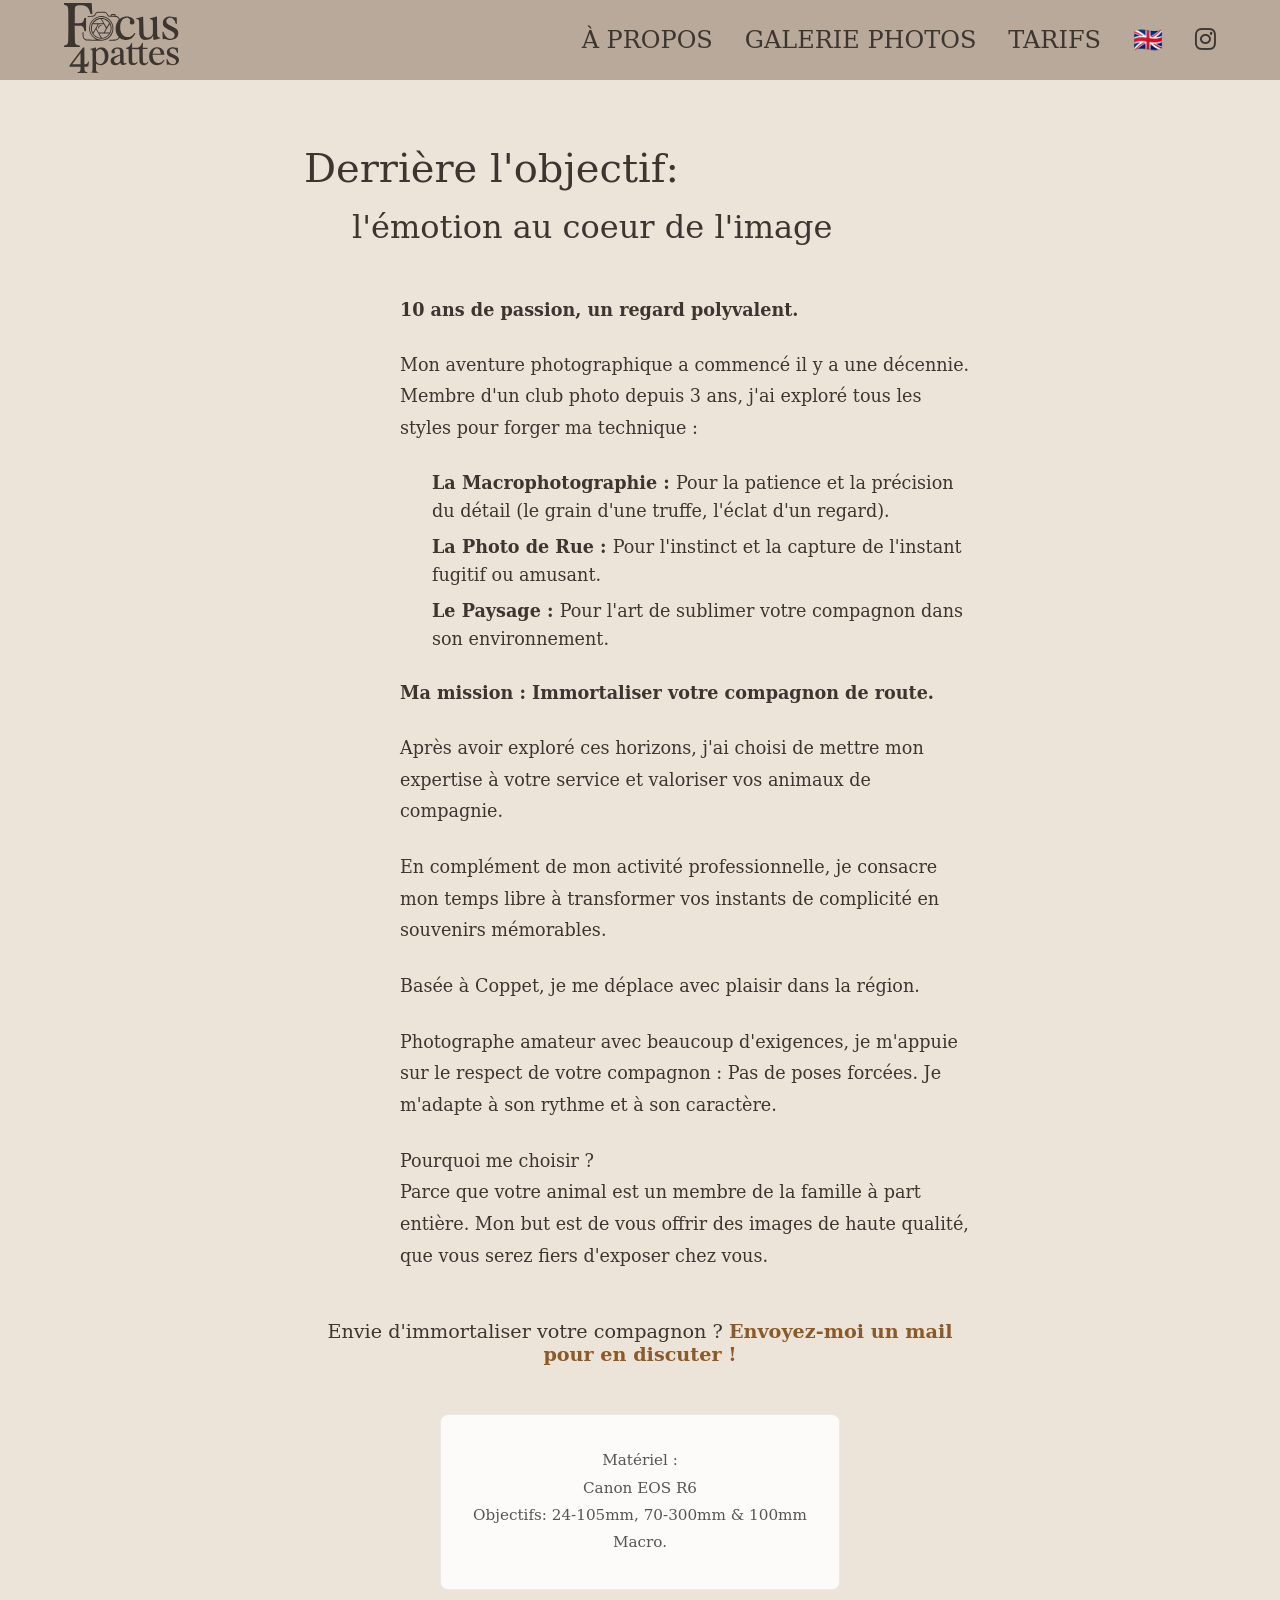
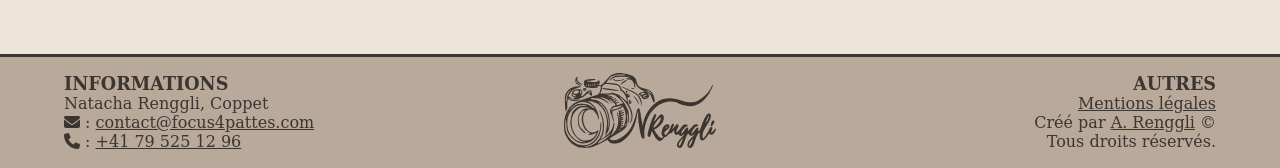
==== about.html @ 9b78250d "feat(about): add about page" ====
<!DOCTYPE html>
<html lang="fr">
    <head>
        <meta charset="UTF-8">
        <meta name="viewport" content="width=device-width, initial-scale=1.0" />
        <title>À propos - Focus4pattes</title>
        <link rel="shortcut icon" href="res/layout/favicon.ico" type="image/x-icon">

        <link rel="stylesheet" href="https://cdnjs.cloudflare.com/ajax/libs/font-awesome/6.5.0/css/all.min.css">
        <link rel="stylesheet" href="css/header-footer.css" />
        <link rel="stylesheet" href="css/about.css" />
    </head>

    <body>
        <header id="main-header" class="header"></header>

        <main>
            <div class="about-container" id="about-content"></div>
        </main>

        <footer id="main-footer" class="main-footer"></footer>

        <script src="js/i18n.js"></script>
        <script src="js/main.js"></script>
        <script src="js/load-components.js"></script>
        <script src="js/reveal.js"></script>

        <script type="module" src="js/about.js"></script>
    </body>
</html>
---- css/header-footer.css ----
/* ----- General ----- */
:root {
  /* Earthy Palette */
  --bg-beige: #B8A99A;      /* The main header/footer background */
  --text-dark: #3D3630;     /* Deep brown/charcoal for text */
  --overlay-dark: rgba(0, 0, 0, 0.4);
  --white: #ECE4D9;
  
  /* Spacing & Transitions */
  --header-height: 80px;
  --transition-smooth: all 0.3s ease-in-out;

  /* Prevents header from covering the title when clicking nav links */
  scroll-padding-top: var(--header-height);
}

* { margin: 0; padding: 0; box-sizing: border-box; }

/* ----- Header ----- */

.header {
    background-color: var(--bg-beige);
    height: var(--header-height);
    padding: 0 5%;
    display: flex;
    align-items: center;
    justify-content: space-between;
    position: fixed;
    top: 0;
    width: 100%;
    z-index: 1000;
    transition: var(--transition-smooth);
}

.logo img {
    height: 70px;
    width: auto;
}

.desktop-nav {
    display: flex;
    gap: 2rem;
    align-items: center;
}

.desktop-nav a {
    text-decoration: none;
    color: var(--text-dark);
    font-weight: 500;
    text-transform: uppercase;
    font-size: 1.5rem;
}

#lang-switch {
    background: none;
    border: none;
    padding: 0;
    cursor: pointer;
    font-size: 1.5rem;
    display: flex;
    align-items: center;
}

.hamburger {
    display: none;
    background: none;
    border: none;
    font-size: 1.5rem;
    cursor: pointer;
}

/* ----- Main content ----- */

body {
  font-family: 'Serif', 'Libre Baskerville', serif;
  background-color: var(--white);
  color: var(--text-dark);
  min-height: 100vh;
  display: flex;
  flex-direction: column;
}

main { 
    flex: 1; 
    padding-top: var(--header-height);
}

/* ----- Footer ----- */

.main-footer {
    border-top: 3px solid var(--text-dark);
    background-color: var(--bg-beige);
    padding: 1rem 5%;
    display: grid;
    grid-template-columns: 1fr auto 1fr;
    align-items: start;
    gap: 2rem;
    margin-top: auto;
}

.footer-section h3 {
    text-transform: uppercase;
    font-size: 1.1rem;
}

.footer-logo img {
    height: 75px;
}

.footer-section:last-child {
    text-align: right;
}

.footer-section a {
    color: var(--text-dark);
    text-decoration: underline;
}

/* ----- For thinner screens ----- */

@media (max-width: 780px) {
    /* --- Header & Nav --- */
    .hamburger {
        display: block; /* Show hamburger */
        z-index: 1001;

        /* iOS styling */
        color: var(--text-dark); /* Force custom dark brown */
        -webkit-appearance: none; /* Strip Apple's default button styling */
        appearance: none;
        -webkit-tap-highlight-color: transparent;
    }

    .desktop-nav {
        display: flex;
        flex-direction: column;
        justify-content: center;
        align-items: center;
        gap: 2rem;
        
        position: fixed;
        top: 0;
        right: -100%; 
        width: 80%;
        height: 100vh;
        
        /* --- Transparency Logic --- */
        background-color: rgba(184, 169, 154, 0.8); 
        
        backdrop-filter: blur(8px); 
        -webkit-backdrop-filter: blur(8px); /* Safari support */
        
        transition: var(--transition-smooth);
        box-shadow: -5px 0 15px rgba(0,0,0,0.1);
        z-index: 1000;
    }

    .desktop-nav.active {
        right: 0;
    }

    /* --- Footer (Vertical Stack) --- */
    .main-footer {
        grid-template-columns: 1fr;
        text-align: center;
        gap: 3rem;
    }

    /* Reordering the footer: Logo first, then Info, then Autres */
    .footer-logo {
        grid-row: 1; 
    }
    .footer-section:first-child {
        grid-row: 2;
    }
    .footer-section:last-child {
        grid-row: 3;
        text-align: center;
    }
}
---- css/about.css ----
/* ----- About Page Specific Styles ----- */
.about-container {
    max-width: 800px;
    margin: 4rem auto;
    padding: 0 5%;
    color: var(--text-dark);
}

.about-title {
    font-size: 2.5rem;
    font-weight: normal;
    margin-bottom: 1rem;
    line-height: 1.2;
}

.about-subtitle {
    font-size: 2rem;
    font-weight: normal;
    margin-left: 3rem; /* Subtitle indentation */
    margin-bottom: 3rem;
}

.about-paragraph {
    font-size: 1.1rem;
    line-height: 1.8;
    margin-bottom: 1.5rem;
    margin-left: 6rem; /* Main text block indentation */
}

.about-paragraph.bold {
    font-weight: bold;
}

.about-list {
    margin-left: 8rem; /* Further indentation for list items */
    margin-bottom: 1.5rem;
}

.about-list p {
    font-size: 1.1rem;
    line-height: 1.6;
    margin-bottom: 0.5rem;
}

.about-list span {
    font-weight: bold;
}

/* ----- Contact & Gear Elements ----- */
#about-link {
    margin-top: 3rem;
    margin-bottom: 3rem;
    font-size: 1.2rem;
    text-align: center;
    font-weight: 500;
}

#about-link a {
    color: #8b5a2b; /* Earthy brown/orange - adjust to your palette */
    text-decoration: none;
    font-weight: bold;
    border-bottom: 2px solid transparent;
    transition: all 0.3s ease;
}

#about-link a:hover {
    color: #5c3a18;
    border-bottom: 2px solid #5c3a18;
}

#about-material {
    margin-top: 2rem;
    padding: 2rem;
    background-color: #fcfbf9;
    border-radius: 8px;
    border: 1px solid #eaeaea;
    font-size: 0.95rem;
    line-height: 1.8;
    color: #555;
    text-align: center;
    max-width: 400px;
    margin-left: auto;
    margin-right: auto;
}

/* ----- Responsive Adjustments ----- */
@media (max-width: 780px) {
    .about-container {
        margin: 2rem auto;
    }

    .about-title {
        font-size: 1.8rem;
    }

    .about-subtitle {
        font-size: 1.5rem;
        margin-left: 0; /* Remove extreme indentation on mobile */
        margin-bottom: 2rem;
    }

    .about-paragraph {
        font-size: 1rem;
        margin-left: 1rem;
    }

    .about-list {
        margin-left: 2rem;
    }

    #about-link {
        font-size: 1.1rem;
        margin-top: 2rem;
    }
    
    #about-material {
        padding: 1.5rem;
        font-size: 0.9rem;
    }
}
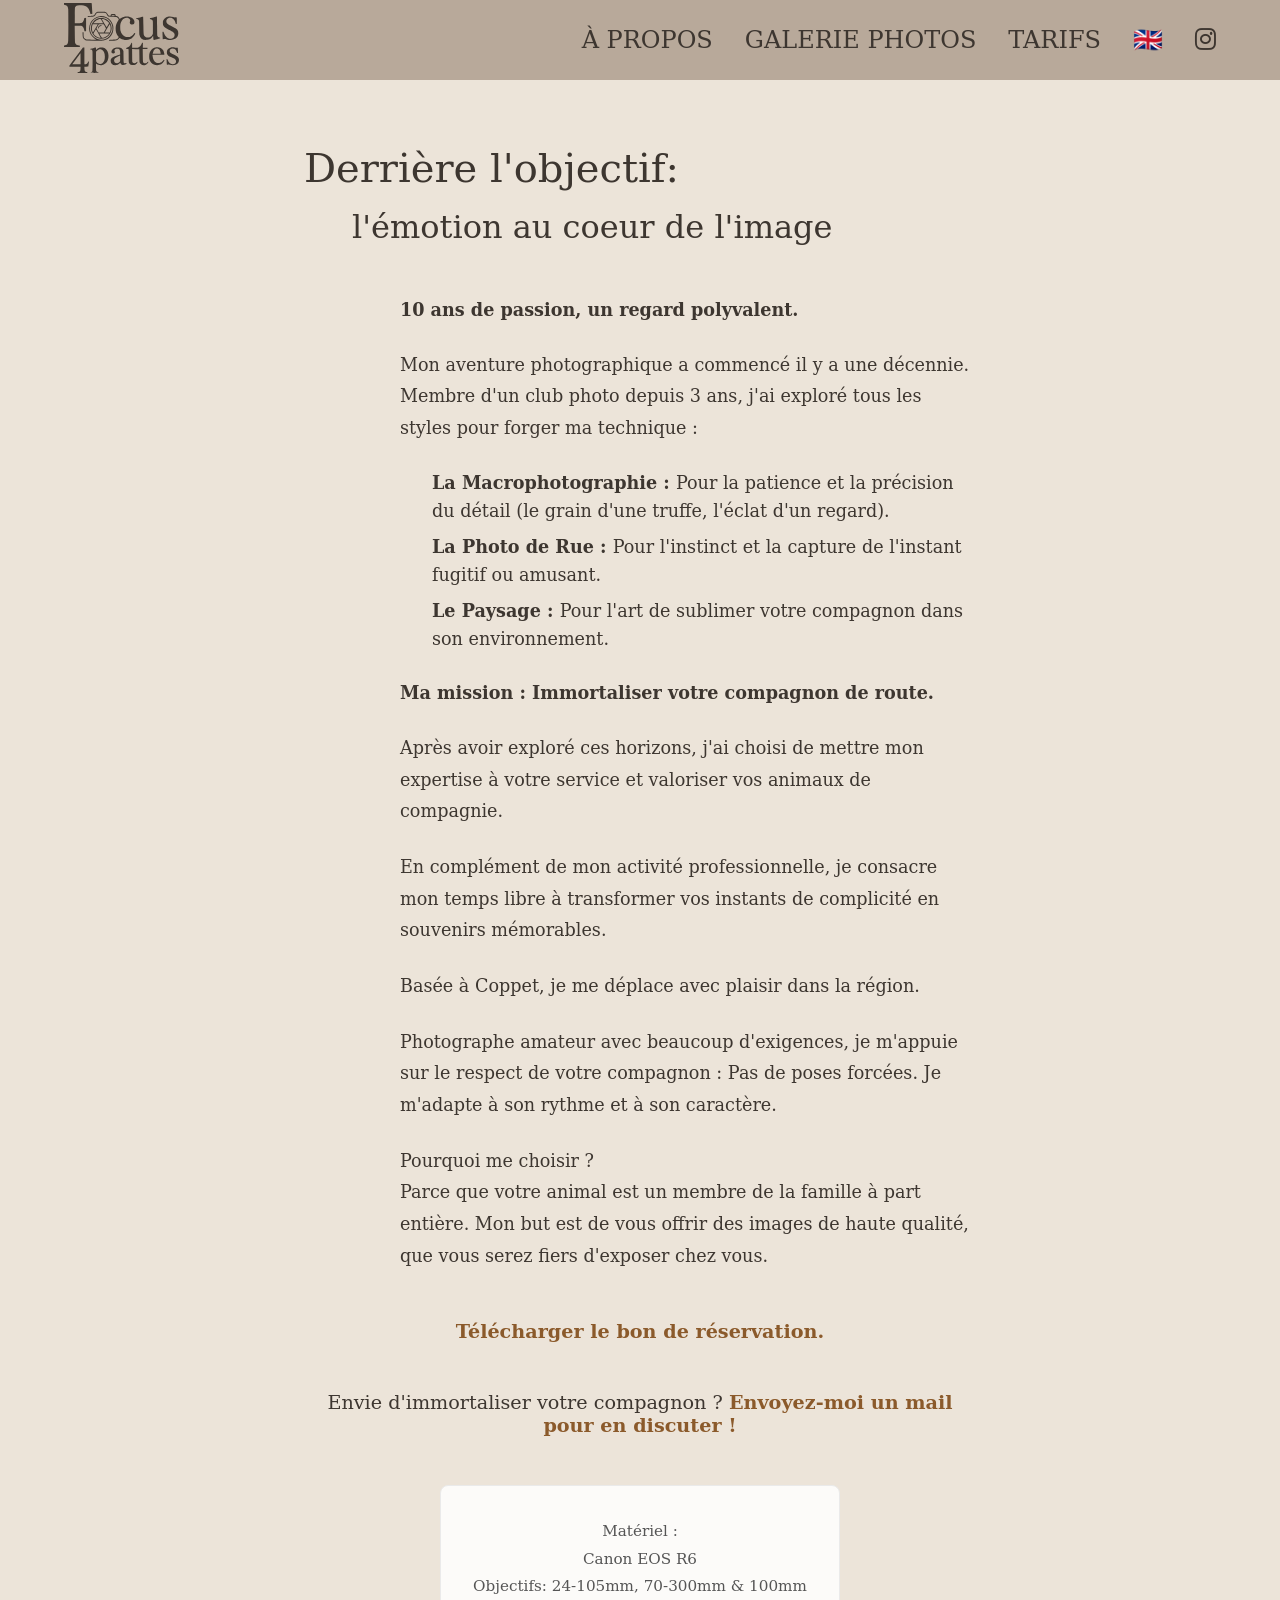
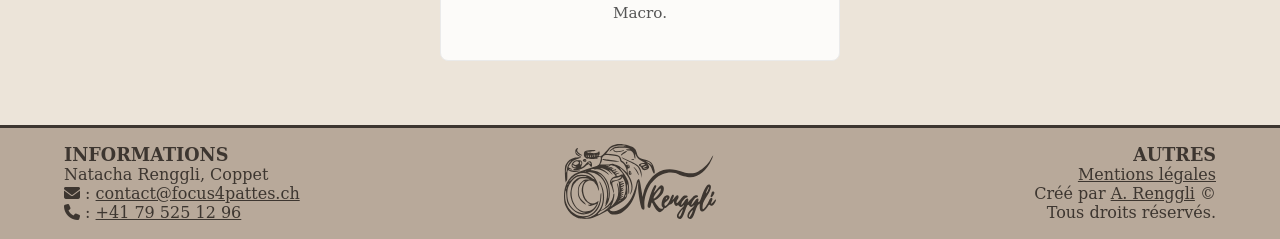
==== commit 60860d61: "feat(topButton): add go to top button when scrolled" ====
--- a/about.html
+++ b/about.html
@@ -9,6 +9,7 @@
         <link rel="stylesheet" href="https://cdnjs.cloudflare.com/ajax/libs/font-awesome/6.5.0/css/all.min.css">
         <link rel="stylesheet" href="css/header-footer.css" />
         <link rel="stylesheet" href="css/about.css" />
+        <link rel="stylesheet" href="css/components/topButton.css">
     </head>
 
     <body>
@@ -17,6 +18,8 @@
         <main>
             <div class="about-container" id="about-content"></div>
         </main>
+
+        <button id="backToTopBtn" title="Retour en haut"><i class="fa-solid fa-arrow-up"></i></button>
 
         <footer id="main-footer" class="main-footer"></footer>
 
--- a/css/components/topButton.css
+++ b/css/components/topButton.css
@@ -0,0 +1,21 @@
+#backToTopBtn {
+    display: none; 
+    position: fixed; 
+    bottom: 20px; 
+    right: 30px; 
+    z-index: 99; 
+    border: none; 
+    outline: none;
+    background-color: #B8A99A; 
+    color: #ECE4D9; 
+    cursor: pointer; 
+    padding: 15px; 
+    border-radius: 10px; 
+    font-size: 18px; 
+    font-weight: bold;
+}
+
+#backToTopBtn:hover { 
+    background-color: #3D3630; 
+    color: #ECE4D9 
+}
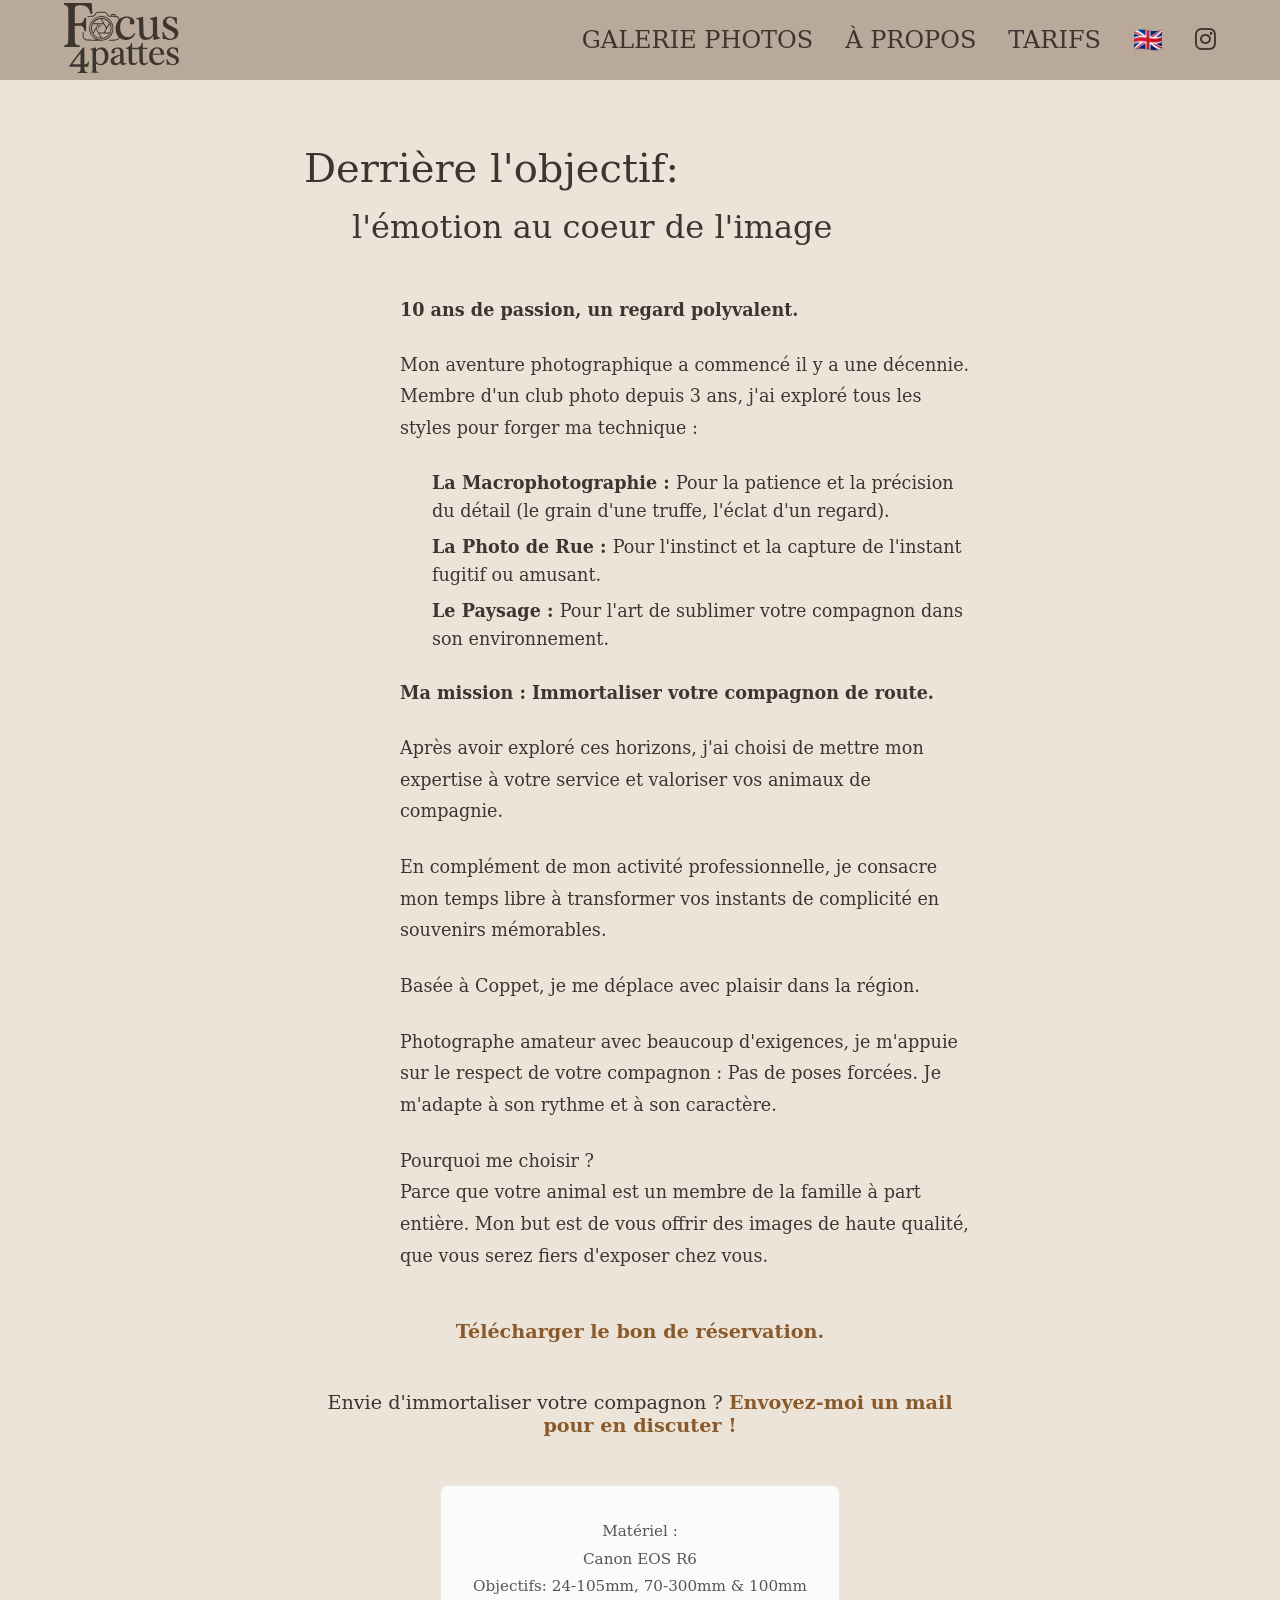
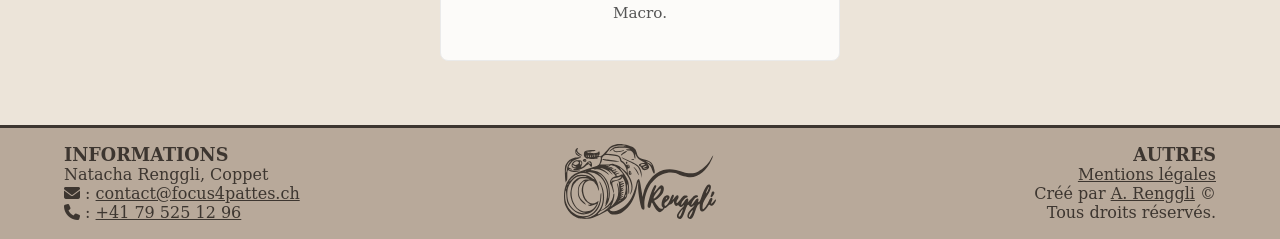
==== commit 52860295: "feat(page-title): uniformize page title" ====
--- a/about.html
+++ b/about.html
@@ -3,7 +3,7 @@
     <head>
         <meta charset="UTF-8">
         <meta name="viewport" content="width=device-width, initial-scale=1.0" />
-        <title>À propos - Focus4pattes</title>
+        <title>Focus4pattes | À propos</title>
         <link rel="shortcut icon" href="res/layout/favicon.ico" type="image/x-icon">
 
         <link rel="stylesheet" href="https://cdnjs.cloudflare.com/ajax/libs/font-awesome/6.5.0/css/all.min.css">
--- a/css/about.css
+++ b/css/about.css
@@ -86,7 +86,7 @@
 /* ----- Responsive Adjustments ----- */
 @media (max-width: 780px) {
     .about-container {
-        margin: 2rem auto;
+        margin: 1rem auto;
     }
 
     .about-title {
